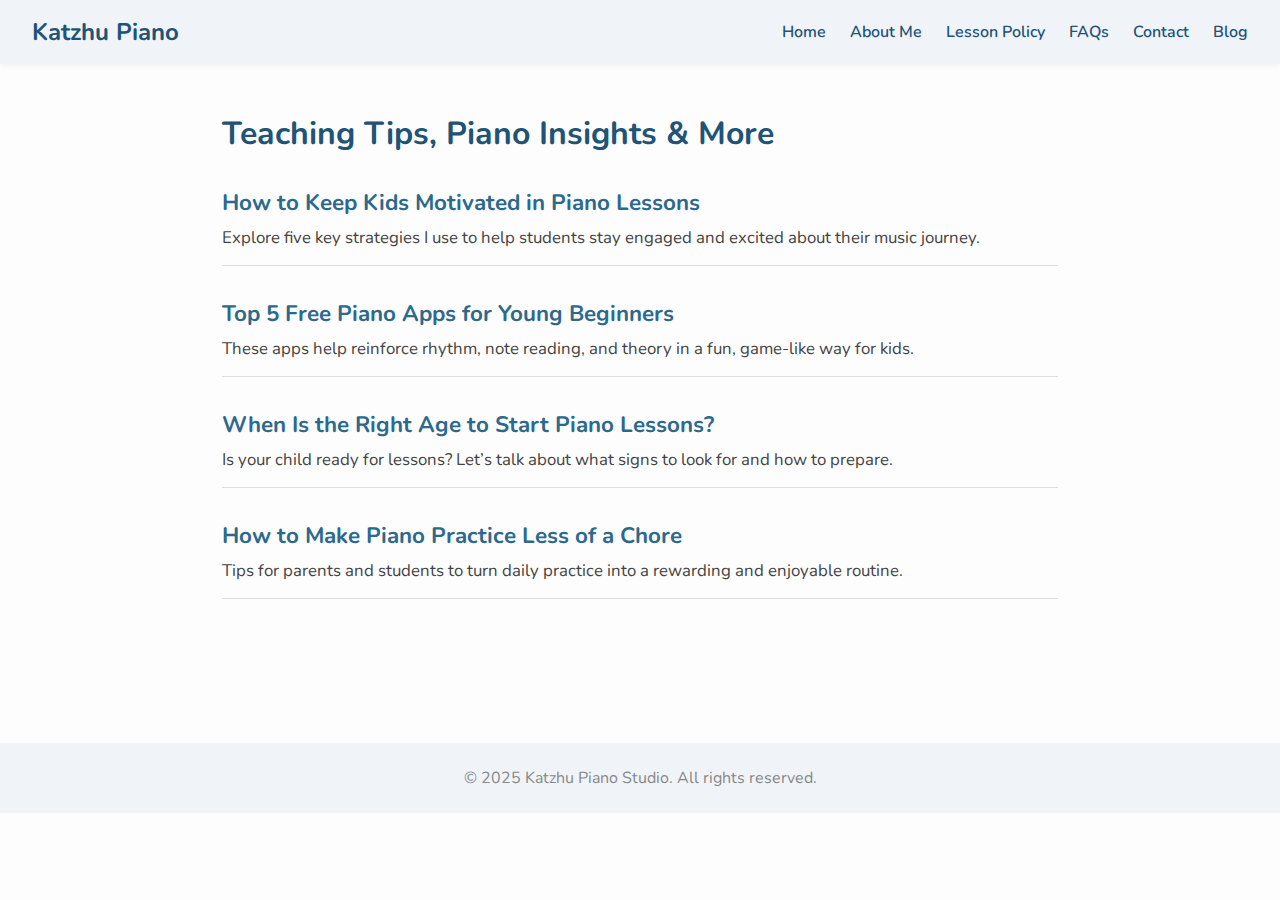
==== blog/index.html @ f3a53370 "first push" ====
<!DOCTYPE html>
<html lang="en">
<head>
  <meta charset="UTF-8">
  <meta name="viewport" content="width=device-width, initial-scale=1.0">
  <title>Blog – Katzhu Piano Studio</title>
  <link href="https://fonts.googleapis.com/css2?family=Nunito:wght@400;700&display=swap" rel="stylesheet">
  <style>
    * { margin: 0; padding: 0; box-sizing: border-box; }
    body { font-family: 'Nunito', sans-serif; background-color: #fdfdfd; color: #333; }
    nav {
      background: #f0f4f8;
      position: sticky;
      top: 0;
      z-index: 999;
      display: flex;
      justify-content: space-between;
      align-items: center;
      padding: 1rem 2rem;
      box-shadow: 0 2px 5px rgba(0,0,0,0.05);
    }
    nav .logo { font-weight: 700; font-size: 1.5rem; color: #205375; }
    nav ul { list-style: none; display: flex; gap: 1.5rem; }
    nav ul li a { text-decoration: none; color: #205375; font-weight: 600; transition: color 0.3s; }
    nav ul li a:hover { color: #2c698d; }

    .section {
      padding: 3rem 2rem;
      max-width: 900px;
      margin: 0 auto;
    }
    .section h1 {
      font-size: 2rem;
      color: #205375;
      margin-bottom: 2rem;
    }
    .post {
      margin-bottom: 2rem;
      border-bottom: 1px solid #ddd;
      padding-bottom: 1rem;
    }
    .post h2 {
      font-size: 1.4rem;
      color: #2c698d;
      margin-bottom: 0.5rem;
    }
    .post p {
      font-size: 1.05rem;
      color: #444;
    }
    .post a {
      color: #2c698d;
      text-decoration: none;
    }
    .post a:hover {
      text-decoration: underline;
    }

    footer {
      background: #f0f4f8;
      text-align: center;
      padding: 1.5rem;
      color: #888;
      margin-top: 4rem;
    }
  </style>
</head>
<body>
  <nav>
    <div class="logo">Katzhu Piano</div>
    <ul>
      <li><a href="../index.html">Home</a></li>
      <li><a href="../about.html">About Me</a></li>
      <li><a href="../lesson-policy.html">Lesson Policy</a></li>
      <li><a href="../faq.html">FAQs</a></li>
      <li><a href="../contact.html">Contact</a></li>
      <li><a href="index.html">Blog</a></li>
    </ul>
  </nav>

  <section class="section">
    <h1>Teaching Tips, Piano Insights & More</h1>

    <div class="post">
      <h2><a href="#">How to Keep Kids Motivated in Piano Lessons</a></h2>
      <p>Explore five key strategies I use to help students stay engaged and excited about their music journey.</p>
    </div>

    <div class="post">
      <h2><a href="#">Top 5 Free Piano Apps for Young Beginners</a></h2>
      <p>These apps help reinforce rhythm, note reading, and theory in a fun, game-like way for kids.</p>
    </div>

    <div class="post">
      <h2><a href="#">When Is the Right Age to Start Piano Lessons?</a></h2>
      <p>Is your child ready for lessons? Let’s talk about what signs to look for and how to prepare.</p>
    </div>

    <div class="post">
      <h2><a href="#">How to Make Piano Practice Less of a Chore</a></h2>
      <p>Tips for parents and students to turn daily practice into a rewarding and enjoyable routine.</p>
    </div>
  </section>

  <footer>
    &copy; 2025 Katzhu Piano Studio. All rights reserved.
  </footer>
</body>
</html>
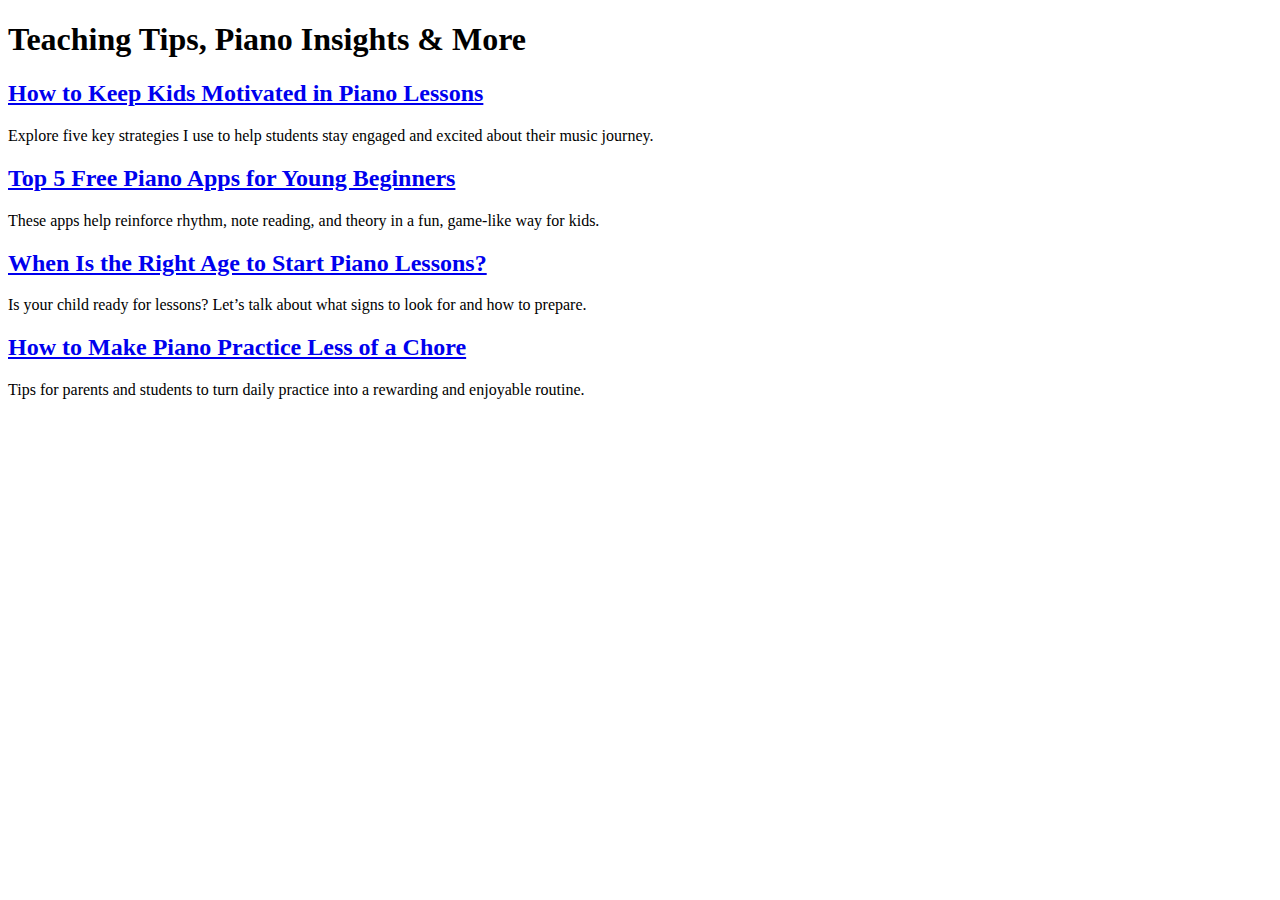
==== commit a6d7e19c: "stylesheet update" ====
--- a/blog/index.html
+++ b/blog/index.html
@@ -5,78 +5,10 @@
   <meta name="viewport" content="width=device-width, initial-scale=1.0">
   <title>Blog – Katzhu Piano Studio</title>
   <link href="https://fonts.googleapis.com/css2?family=Nunito:wght@400;700&display=swap" rel="stylesheet">
-  <style>
-    * { margin: 0; padding: 0; box-sizing: border-box; }
-    body { font-family: 'Nunito', sans-serif; background-color: #fdfdfd; color: #333; }
-    nav {
-      background: #f0f4f8;
-      position: sticky;
-      top: 0;
-      z-index: 999;
-      display: flex;
-      justify-content: space-between;
-      align-items: center;
-      padding: 1rem 2rem;
-      box-shadow: 0 2px 5px rgba(0,0,0,0.05);
-    }
-    nav .logo { font-weight: 700; font-size: 1.5rem; color: #205375; }
-    nav ul { list-style: none; display: flex; gap: 1.5rem; }
-    nav ul li a { text-decoration: none; color: #205375; font-weight: 600; transition: color 0.3s; }
-    nav ul li a:hover { color: #2c698d; }
-
-    .section {
-      padding: 3rem 2rem;
-      max-width: 900px;
-      margin: 0 auto;
-    }
-    .section h1 {
-      font-size: 2rem;
-      color: #205375;
-      margin-bottom: 2rem;
-    }
-    .post {
-      margin-bottom: 2rem;
-      border-bottom: 1px solid #ddd;
-      padding-bottom: 1rem;
-    }
-    .post h2 {
-      font-size: 1.4rem;
-      color: #2c698d;
-      margin-bottom: 0.5rem;
-    }
-    .post p {
-      font-size: 1.05rem;
-      color: #444;
-    }
-    .post a {
-      color: #2c698d;
-      text-decoration: none;
-    }
-    .post a:hover {
-      text-decoration: underline;
-    }
-
-    footer {
-      background: #f0f4f8;
-      text-align: center;
-      padding: 1.5rem;
-      color: #888;
-      margin-top: 4rem;
-    }
-  </style>
+  <link rel="stylesheet" href="css/style.css">
 </head>
 <body>
-  <nav>
-    <div class="logo">Katzhu Piano</div>
-    <ul>
-      <li><a href="../index.html">Home</a></li>
-      <li><a href="../about.html">About Me</a></li>
-      <li><a href="../lesson-policy.html">Lesson Policy</a></li>
-      <li><a href="../faq.html">FAQs</a></li>
-      <li><a href="../contact.html">Contact</a></li>
-      <li><a href="index.html">Blog</a></li>
-    </ul>
-  </nav>
+  <div data-include="partials/header.html"></div>
 
   <section class="section">
     <h1>Teaching Tips, Piano Insights & More</h1>
@@ -102,8 +34,7 @@
     </div>
   </section>
 
-  <footer>
-    &copy; 2025 Katzhu Piano Studio. All rights reserved.
-  </footer>
+  <div data-include="partials/footer.html"></div>
+  <script src="js/includes.js"></script>
 </body>
 </html>
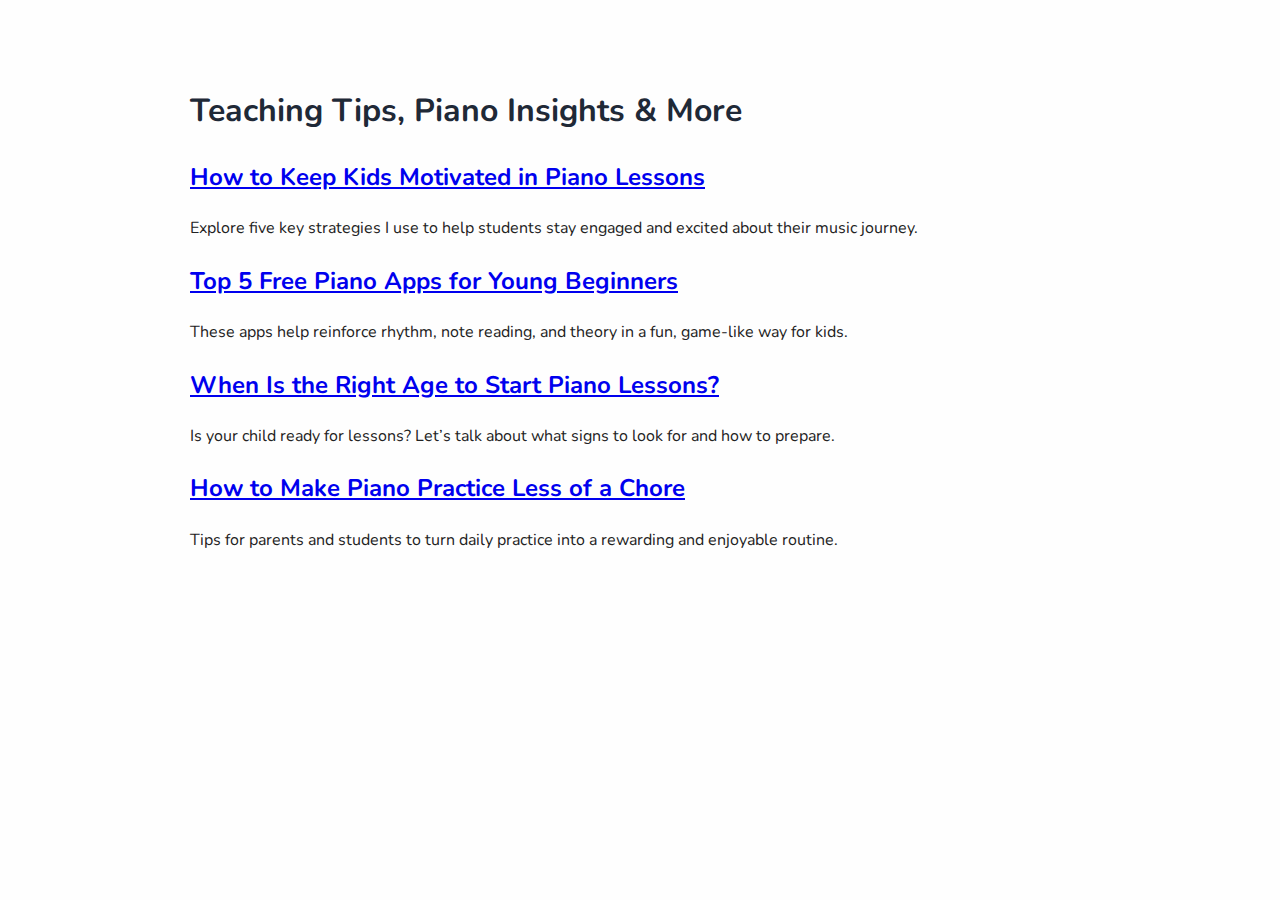
==== commit 7471c75b: "Update index.html" ====
--- a/blog/index.html
+++ b/blog/index.html
@@ -5,7 +5,7 @@
   <meta name="viewport" content="width=device-width, initial-scale=1.0">
   <title>Blog – Katzhu Piano Studio</title>
   <link href="https://fonts.googleapis.com/css2?family=Nunito:wght@400;700&display=swap" rel="stylesheet">
-  <link rel="stylesheet" href="css/style.css">
+  <link rel="stylesheet" href="../css/style.css">
 </head>
 <body>
   <div data-include="partials/header.html"></div>
--- a/css/style.css
+++ b/css/style.css
@@ -0,0 +1,135 @@
+/* Katzhu Piano – Global Styles */
+body {
+  margin: 0;
+  padding: 0;
+  font-family: 'Nunito', sans-serif;
+  background-color: #fefefe;
+  color: #222;
+  line-height: 1.6;
+}
+
+nav.navbar {
+  display: flex;
+  justify-content: space-between;
+  align-items: center;
+  padding: 1rem 2rem;
+  background-color: #f3f4f6;
+  box-shadow: 0 2px 4px rgba(0,0,0,0.1);
+  position: sticky;
+  top: 0;
+  z-index: 999;
+}
+
+.logo {
+  font-weight: bold;
+  font-size: 1.5rem;
+  color: #1f2937;
+}
+
+.nav-links {
+  list-style: none;
+  display: flex;
+  gap: 1.5rem;
+}
+
+.nav-links a {
+  text-decoration: none;
+  color: #374151;
+  font-weight: 600;
+  transition: color 0.2s ease;
+}
+
+.nav-links a:hover {
+  color: #6366f1;
+}
+
+h1, h2, h3 {
+  color: #1f2937;
+}
+
+.hero {
+  background: #e0e7ff;
+  text-align: center;
+  padding: 4rem 2rem;
+}
+
+.hero h1 {
+  font-size: 2.5rem;
+  margin-bottom: 0.5rem;
+}
+
+.hero p {
+  font-size: 1.25rem;
+  color: #374151;
+}
+
+.cta-btn {
+  display: inline-block;
+  margin-top: 1.5rem;
+  padding: 0.75rem 1.5rem;
+  background: #6366f1;
+  color: white;
+  border: none;
+  border-radius: 6px;
+  text-decoration: none;
+  font-weight: bold;
+  transition: background 0.3s;
+}
+
+.cta-btn:hover {
+  background: #4f46e5;
+}
+
+.section {
+  padding: 4rem 2rem;
+  max-width: 900px;
+  margin: 0 auto;
+}
+
+footer.footer {
+  background-color: #f3f4f6;
+  text-align: center;
+  padding: 2rem 1rem;
+  font-size: 0.9rem;
+  color: #6b7280;
+  border-top: 1px solid #d1d5db;
+}
+
+blockquote {
+  background: #fef3c7;
+  padding: 1rem 1.5rem;
+  border-left: 4px solid #fbbf24;
+  margin: 2rem auto;
+  font-style: italic;
+  max-width: 700px;
+}
+
+form {
+  max-width: 600px;
+  margin: 2rem auto;
+  display: flex;
+  flex-direction: column;
+  gap: 1rem;
+}
+
+input, textarea {
+  padding: 0.75rem;
+  border: 1px solid #ccc;
+  border-radius: 5px;
+  font-family: 'Nunito', sans-serif;
+}
+
+button {
+  padding: 0.75rem;
+  background-color: #6366f1;
+  color: white;
+  border: none;
+  border-radius: 5px;
+  font-weight: bold;
+  cursor: pointer;
+  transition: background 0.3s ease;
+}
+
+button:hover {
+  background-color: #4f46e5;
+}
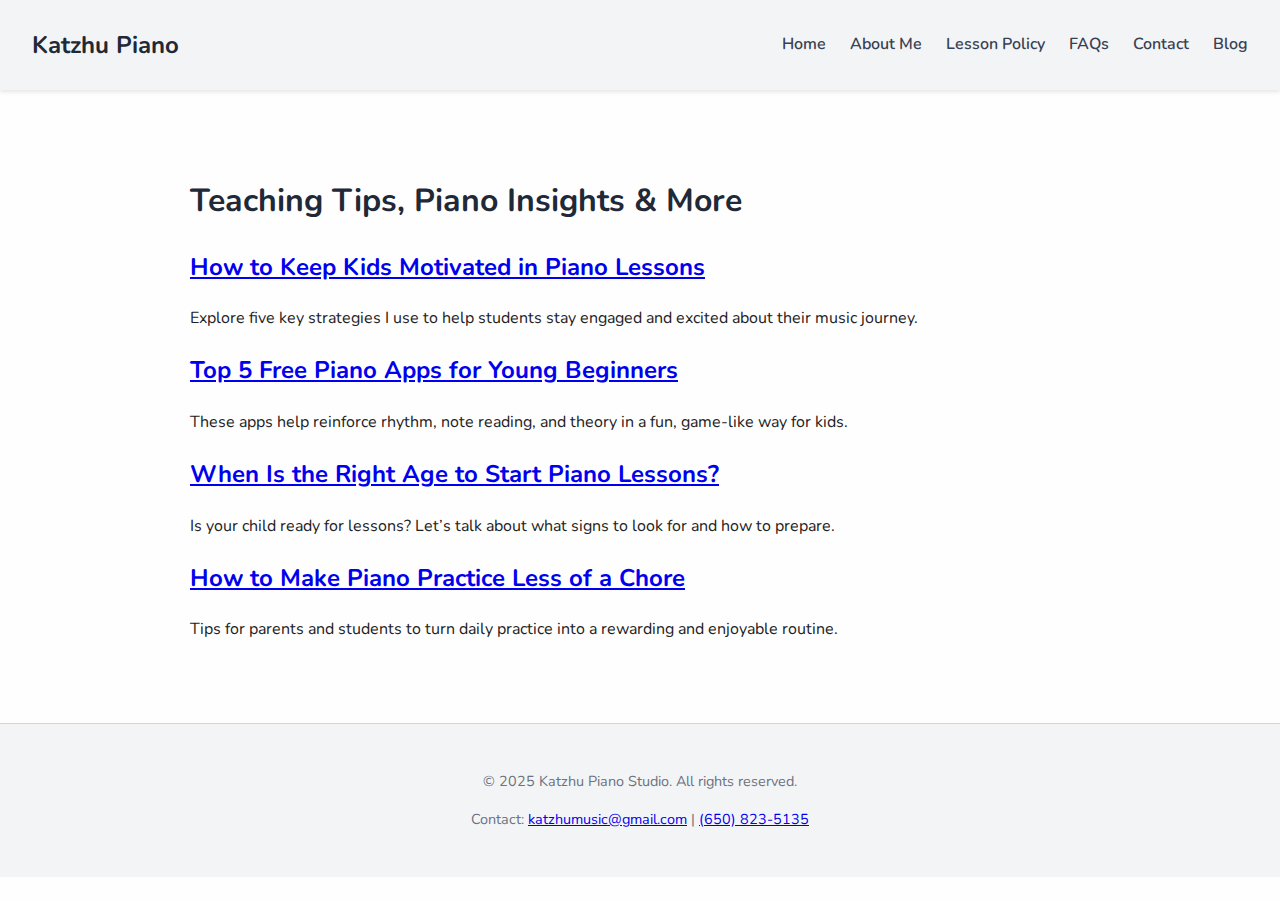
==== commit e49c55da: "Update index.html" ====
--- a/blog/index.html
+++ b/blog/index.html
@@ -8,7 +8,7 @@
   <link rel="stylesheet" href="../css/style.css">
 </head>
 <body>
-  <div data-include="partials/header.html"></div>
+  <div data-include="../partials/header.html"></div>
 
   <section class="section">
     <h1>Teaching Tips, Piano Insights & More</h1>
@@ -34,7 +34,7 @@
     </div>
   </section>
 
-  <div data-include="partials/footer.html"></div>
-  <script src="js/includes.js"></script>
+  <div data-include="../partials/footer.html"></div>
+  <script src="../js/includes.js"></script>
 </body>
 </html>
